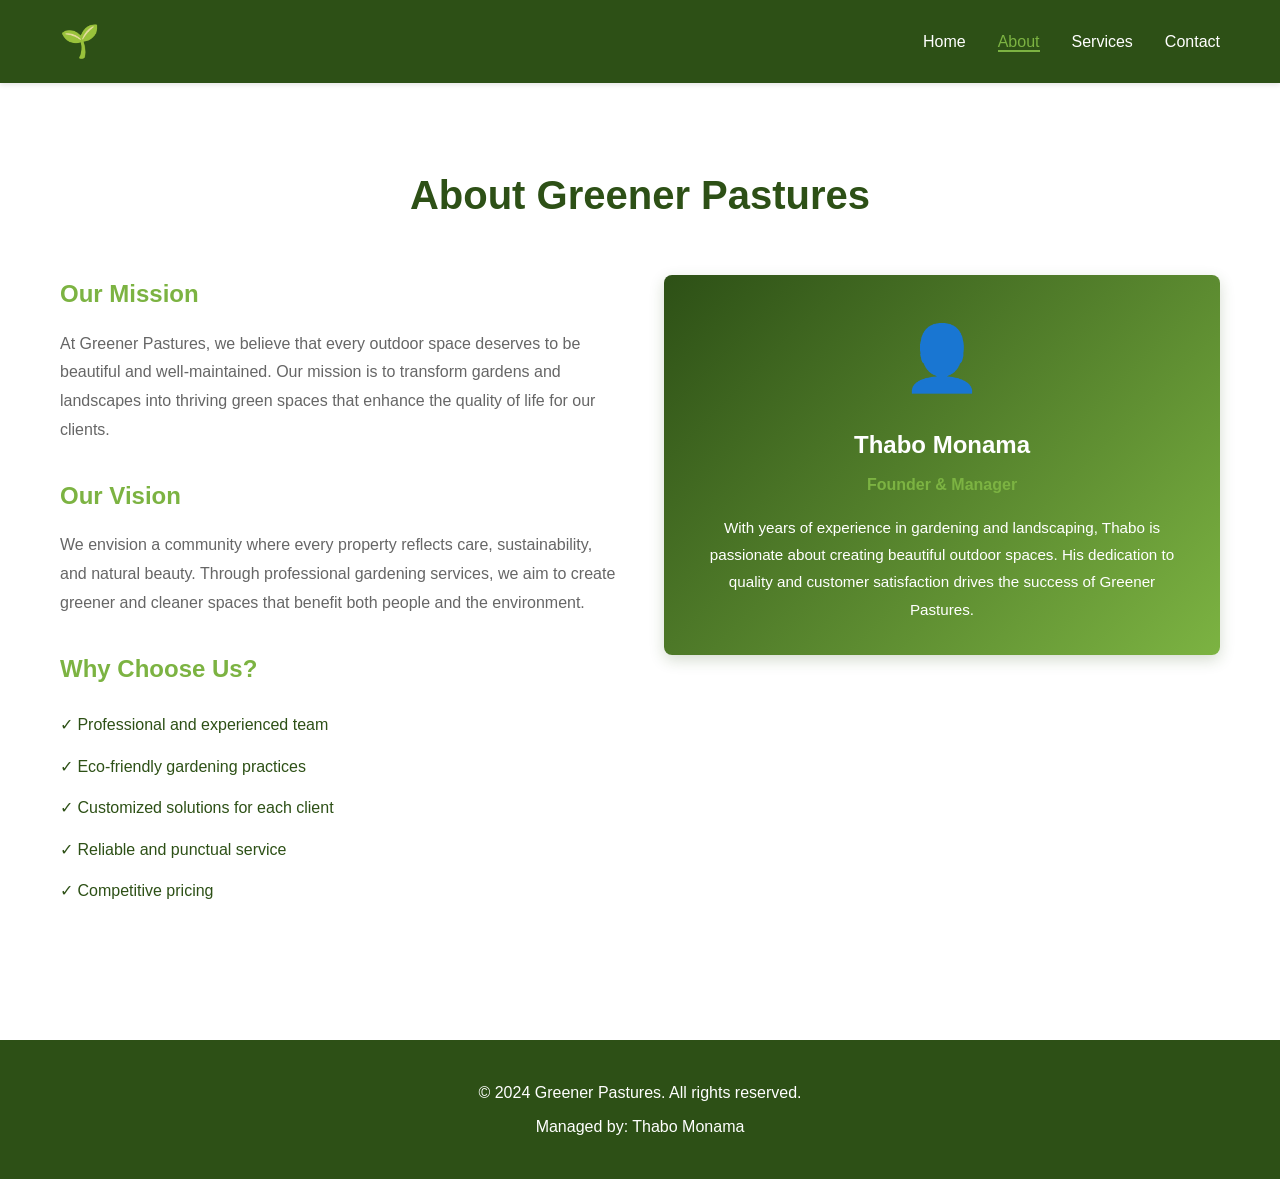
==== about.html @ 12ef0345 "Initial commit: Greener Pastures website" ====
<!DOCTYPE html>
<html lang="en">
<head>
    <meta charset="UTF-8">
    <meta name="viewport" content="width=device-width, initial-scale=1.0">
    <title>About Us - Greener Pastures</title>
    <link rel="stylesheet" href="style.css">
</head>
<body>
    <!-- Navigation Bar -->
    <nav class="navbar">
        <div class="nav-container">
            <div class="logo">
                <span class="logo-icon">🌱</span>
                <span class="logo-text">Greener Pastures</span>
            </div>
            <ul class="nav-links">
                <li><a href="index.html">Home</a></li>
                <li><a href="about.html" class="active">About</a></li>
                <li><a href="services.html">Services</a></li>
                <li><a href="contact.html">Contact</a></li>
            </ul>
            <div class="hamburger" id="hamburger">
                <span></span>
                <span></span>
                <span></span>
            </div>
        </div>
    </nav>

    <!-- About Section -->
    <section class="about-section">
        <div class="container">
            <h1>About Greener Pastures</h1>
            
            <div class="about-content">
                <div class="about-text">
                    <h2>Our Mission</h2>
                    <p>At Greener Pastures, we believe that every outdoor space deserves to be beautiful and well-maintained. Our mission is to transform gardens and landscapes into thriving green spaces that enhance the quality of life for our clients.</p>
                    
                    <h2>Our Vision</h2>
                    <p>We envision a community where every property reflects care, sustainability, and natural beauty. Through professional gardening services, we aim to create greener and cleaner spaces that benefit both people and the environment.</p>
                    
                    <h2>Why Choose Us?</h2>
                    <ul class="about-list">
                        <li>✓ Professional and experienced team</li>
                        <li>✓ Eco-friendly gardening practices</li>
                        <li>✓ Customized solutions for each client</li>
                        <li>✓ Reliable and punctual service</li>
                        <li>✓ Competitive pricing</li>
                    </ul>
                </div>

                <div class="about-owner">
                    <div class="owner-card">
                        <div class="owner-icon">👤</div>
                        <h3>Thabo Monama</h3>
                        <p class="owner-title">Founder & Manager</p>
                        <p class="owner-bio">With years of experience in gardening and landscaping, Thabo is passionate about creating beautiful outdoor spaces. His dedication to quality and customer satisfaction drives the success of Greener Pastures.</p>
                    </div>
                </div>
            </div>
        </div>
    </section>

    <!-- Footer -->
    <footer class="footer">
        <div class="footer-content">
            <p>&copy; 2024 Greener Pastures. All rights reserved.</p>
            <p>Managed by: Thabo Monama</p>
        </div>
    </footer>

    <script src="script.js"></script>
</body>
</html>
---- style.css ----
* {
    margin: 0;
    padding: 0;
    box-sizing: border-box;
}

:root {
    --dark-green: #2d5016;
    --light-green: #7cb342;
    --white: #ffffff;
    --light-gray: #f5f5f5;
    --text-dark: #333333;
    --border-radius: 8px;
    --transition: all 0.3s ease;
}

body {
    font-family: 'Segoe UI', Tahoma, Geneva, Verdana, sans-serif;
    line-height: 1.6;
    color: var(--text-dark);
    background-color: var(--white);
}

.container {
    max-width: 1200px;
    margin: 0 auto;
    padding: 0 20px;
}

/* Navigation Bar */
.navbar {
    background-color: var(--dark-green);
    color: var(--white);
    padding: 1rem 0;
    position: sticky;
    top: 0;
    z-index: 100;
    box-shadow: 0 2px 5px rgba(0, 0, 0, 0.1);
}

.nav-container {
    max-width: 1200px;
    margin: 0 auto;
    padding: 0 20px;
    display: flex;
    justify-content: space-between;
    align-items: center;
}

.logo {
    display: flex;
    align-items: center;
    gap: 10px;
    font-size: 1.5rem;
    font-weight: bold;
    color: var(--light-green);
}

.logo-icon {
    font-size: 2rem;
}

.logo-text {
    display: none;
}

.nav-links {
    display: flex;
    list-style: none;
    gap: 2rem;
}

.nav-links a {
    color: var(--white);
    text-decoration: none;
    transition: var(--transition);
    font-weight: 500;
}

.nav-links a:hover,
.nav-links a.active {
    color: var(--light-green);
    border-bottom: 2px solid var(--light-green);
}

.hamburger {
    display: none;
    flex-direction: column;
    cursor: pointer;
}

.hamburger span {
    width: 25px;
    height: 3px;
    background-color: var(--white);
    margin: 5px 0;
    transition: var(--transition);
}

/* Hero Section */
.hero {
    background: linear-gradient(135deg, var(--dark-green) 0%, var(--light-green) 100%);
    color: var(--white);
    padding: 100px 20px;
    text-align: center;
    min-height: 500px;
    display: flex;
    align-items: center;
    justify-content: center;
}

.hero-content h1 {
    font-size: 3rem;
    margin-bottom: 1rem;
    animation: slideInDown 0.8s ease-out;
}

.hero-content p {
    font-size: 1.3rem;
    margin-bottom: 2rem;
    animation: slideInUp 0.8s ease-out;
}

.cta-button {
    display: inline-block;
    background-color: var(--light-green);
    color: var(--dark-green);
    padding: 12px 30px;
    text-decoration: none;
    border-radius: var(--border-radius);
    font-weight: bold;
    transition: var(--transition);
    animation: slideInUp 0.8s ease-out 0.2s both;
}

.cta-button:hover {
    background-color: var(--white);
    transform: translateY(-3px);
    box-shadow: 0 5px 15px rgba(0, 0, 0, 0.2);
}

/* Featured Services */
.featured-services {
    padding: 80px 20px;
    background-color: var(--light-gray);
}

.featured-services h2 {
    text-align: center;
    font-size: 2.5rem;
    color: var(--dark-green);
    margin-bottom: 3rem;
}

.services-grid {
    display: grid;
    grid-template-columns: repeat(auto-fit, minmax(300px, 1fr));
    gap: 2rem;
}

.service-card {
    background-color: var(--white);
    padding: 2rem;
    border-radius: var(--border-radius);
    text-align: center;
    transition: var(--transition);
    border-top: 4px solid var(--light-green);
}

.service-card:hover {
    transform: translateY(-10px);
    box-shadow: 0 10px 30px rgba(45, 80, 22, 0.1);
}

.service-icon {
    font-size: 3rem;
    margin-bottom: 1rem;
}

.service-card h3 {
    color: var(--dark-green);
    margin-bottom: 0.5rem;
}

.service-card p {
    color: #666;
}

/* About Section */
.about-section {
    padding: 80px 20px;
}

.about-section h1 {
    color: var(--dark-green);
    font-size: 2.5rem;
    margin-bottom: 3rem;
    text-align: center;
}

.about-content {
    display: grid;
    grid-template-columns: 1fr 1fr;
    gap: 3rem;
    align-items: start;
}

.about-text h2 {
    color: var(--light-green);
    margin-top: 2rem;
    margin-bottom: 1rem;
}

.about-text h2:first-child {
    margin-top: 0;
}

.about-text p {
    color: #666;
    margin-bottom: 1rem;
    line-height: 1.8;
}

.about-list {
    list-style: none;
    margin-top: 1rem;
}

.about-list li {
    padding: 0.5rem 0;
    color: var(--dark-green);
    font-weight: 500;
}

.about-owner {
    display: flex;
    justify-content: center;
}

.owner-card {
    background: linear-gradient(135deg, var(--dark-green) 0%, var(--light-green) 100%);
    color: var(--white);
    padding: 2rem;
    border-radius: var(--border-radius);
    text-align: center;
    box-shadow: 0 5px 15px rgba(45, 80, 22, 0.2);
}

.owner-icon {
    font-size: 4rem;
    margin-bottom: 1rem;
}

.owner-card h3 {
    font-size: 1.5rem;
    margin-bottom: 0.5rem;
}

.owner-title {
    color: var(--light-green);
    font-weight: bold;
    margin-bottom: 1rem;
}

.owner-bio {
    line-height: 1.8;
    font-size: 0.95rem;
}

/* Services Section */
.services-section {
    padding: 80px 20px;
    background-color: var(--light-gray);
}

.services-section h1 {
    color: var(--dark-green);
    font-size: 2.5rem;
    text-align: center;
    margin-bottom: 1rem;
}

.section-subtitle {
    text-align: center;
    color: #666;
    font-size: 1.1rem;
    margin-bottom: 3rem;
}

.services-detailed {
    display: grid;
    grid-template-columns: repeat(auto-fit, minmax(350px, 1fr));
    gap: 2rem;
}

.service-item {
    background-color: var(--white);
    padding: 2rem;
    border-radius: var(--border-radius);
    border-left: 5px solid var(--light-green);
    transition: var(--transition);
}

.service-item:hover {
    box-shadow: 0 8px 20px rgba(45, 80, 22, 0.15);
}

.service-header {
    display: flex;
    align-items: center;
    gap: 1rem;
    margin-bottom: 1rem;
}

.service-number {
    background-color: var(--light-green);
    color: var(--white);
    width: 50px;
    height: 50px;
    border-radius: 50%;
    display: flex;
    align-items: center;
    justify-content: center;
    font-weight: bold;
    font-size: 1.2rem;
}

.service-item h3 {
    color: var(--dark-green);
    flex: 1;
}

.service-item p {
    color: #666;
    margin-bottom: 1rem;
    line-height: 1.8;
}

.service-features {
    list-style: none;
    border-top: 1px solid #eee;
    padding-top: 1rem;
}

.service-features li {
    padding: 0.5rem 0;
    color: var(--light-green);
    font-weight: 500;
}

.service-features li:before {
    content: "✓ ";
    color: var(--dark-green);
    font-weight: bold;
    margin-right: 0.5rem;
}

/* Contact Section */
.contact-section {
    padding: 80px 20px;
}

.contact-section h1 {
    color: var(--dark-green);
    font-size: 2.5rem;
    text-align: center;
    margin-bottom: 1rem;
}

.contact-content {
    display: grid;
    grid-template-columns: 1fr 1fr;
    gap: 3rem;
    margin-top: 3rem;
}

.contact-info {
    display: grid;
    grid-template-columns: 1fr 1fr;
    gap: 2rem;
}

.info-card {
    background-color: var(--light-gray);
    padding: 2rem;
    border-radius: var(--border-radius);
    text-align: center;
    transition: var(--transition);
}

.info-card:hover {
    background-color: var(--light-green);
    color: var(--white);
}

.info-icon {
    font-size: 2.5rem;
    margin-bottom: 1rem;
}

.info-card h3 {
    color: var(--dark-green);
    margin-bottom: 0.5rem;
}

.info-card:hover h3 {
    color: var(--white);
}

.info-card p {
    color: #666;
}

.info-card:hover p {
    color: var(--white);
}

/* Contact Form */
.contact-form-container {
    background-color: var(--light-gray);
    padding: 2rem;
    border-radius: var(--border-radius);
}

.contact-form {
    display: flex;
    flex-direction: column;
}

.form-group {
    margin-bottom: 1.5rem;
    display: flex;
    flex-direction: column;
}

.form-group label {
    color: var(--dark-green);
    font-weight: bold;
    margin-bottom: 0.5rem;
}

.form-group input,
.form-group select,
.form-group textarea {
    padding: 0.75rem;
    border: 2px solid #ddd;
    border-radius: var(--border-radius);
    font-family: inherit;
    font-size: 1rem;
    transition: var(--transition);
}

.form-group input:focus,
.form-group select:focus,
.form-group textarea:focus {
    outline: none;
    border-color: var(--light-green);
    box-shadow: 0 0 5px rgba(124, 179, 66, 0.3);
}

.submit-button {
    background-color: var(--dark-green);
    color: var(--white);
    padding: 12px 30px;
    border: none;
    border-radius: var(--border-radius);
    font-weight: bold;
    font-size: 1rem;
    cursor: pointer;
    transition: var(--transition);
}

.submit-button:hover {
    background-color: var(--light-green);
    transform: translateY(-2px);
    box-shadow: 0 5px 15px rgba(45, 80, 22, 0.2);
}

.form-message {
    margin-top: 1rem;
    padding: 1rem;
    border-radius: var(--border-radius);
    text-align: center;
    font-weight: bold;
    display: none;
}

.form-message.success {
    background-color: #d4edda;
    color: #155724;
    border: 1px solid #c3e6cb;
    display: block;
}

.form-message.error {
    background-color: #f8d7da;
    color: #721c24;
    border: 1px solid #f5c6cb;
    display: block;
}

/* Footer */
.footer {
    background-color: var(--dark-green);
    color: var(--white);
    text-align: center;
    padding: 2rem;
    margin-top: 3rem;
}

.footer-content p {
    margin: 0.5rem 0;
}

/* Animations */
@keyframes slideInDown {
    from {
        opacity: 0;
        transform: translateY(-30px);
    }
    to {
        opacity: 1;
        transform: translateY(0);
    }
}

@keyframes slideInUp {
    from {
        opacity: 0;
        transform: translateY(30px);
    }
    to {
        opacity: 1;
        transform: translateY(0);
    }
}

/* Responsive Design */
@media (max-width: 768px) {
    .logo-text {
        display: inline;
    }

    .nav-links {
        display: none;
        position: absolute;
        top: 60px;
        left: 0;
        width: 100%;
        background-color: var(--dark-green);
        flex-direction: column;
        gap: 0;
        padding: 1rem 0;
    }

    .nav-links.active {
        display: flex;
    }

    .nav-links a {
        padding: 0.75rem 1.5rem;
        border-bottom: 1px solid rgba(255, 255, 255, 0.1);
    }

    .hamburger {
        display: flex;
    }

    .hamburger.active span:nth-child(1) {
        transform: rotate(45deg) translate(10px, 10px);
    }

    .hamburger.active span:nth-child(2) {
        opacity: 0;
    }

    .hamburger.active span:nth-child(3) {
        transform: rotate(-45deg) translate(7px, -7px);
    }

    .hero-content h1 {
        font-size: 2rem;
    }

    .hero-content p {
        font-size: 1rem;
    }

    .featured-services h2 {
        font-size: 2rem;
    }

    .about-content {
        grid-template-columns: 1fr;
    }

    .contact-info {
        grid-template-columns: 1fr;
    }

    .contact-content {
        grid-template-columns: 1fr;
    }

    .services-detailed {
        grid-template-columns: 1fr;
    }
}

@media (max-width: 480px) {
    .hero-content h1 {
        font-size: 1.5rem;
    }

    .featured-services h2,
    .about-section h1,
    .services-section h1,
    .contact-section h1 {
        font-size: 1.5rem;
    }

    .nav-links {
        gap: 0;
    }

    .services-grid {
        grid-template-columns: 1fr;
    }
}
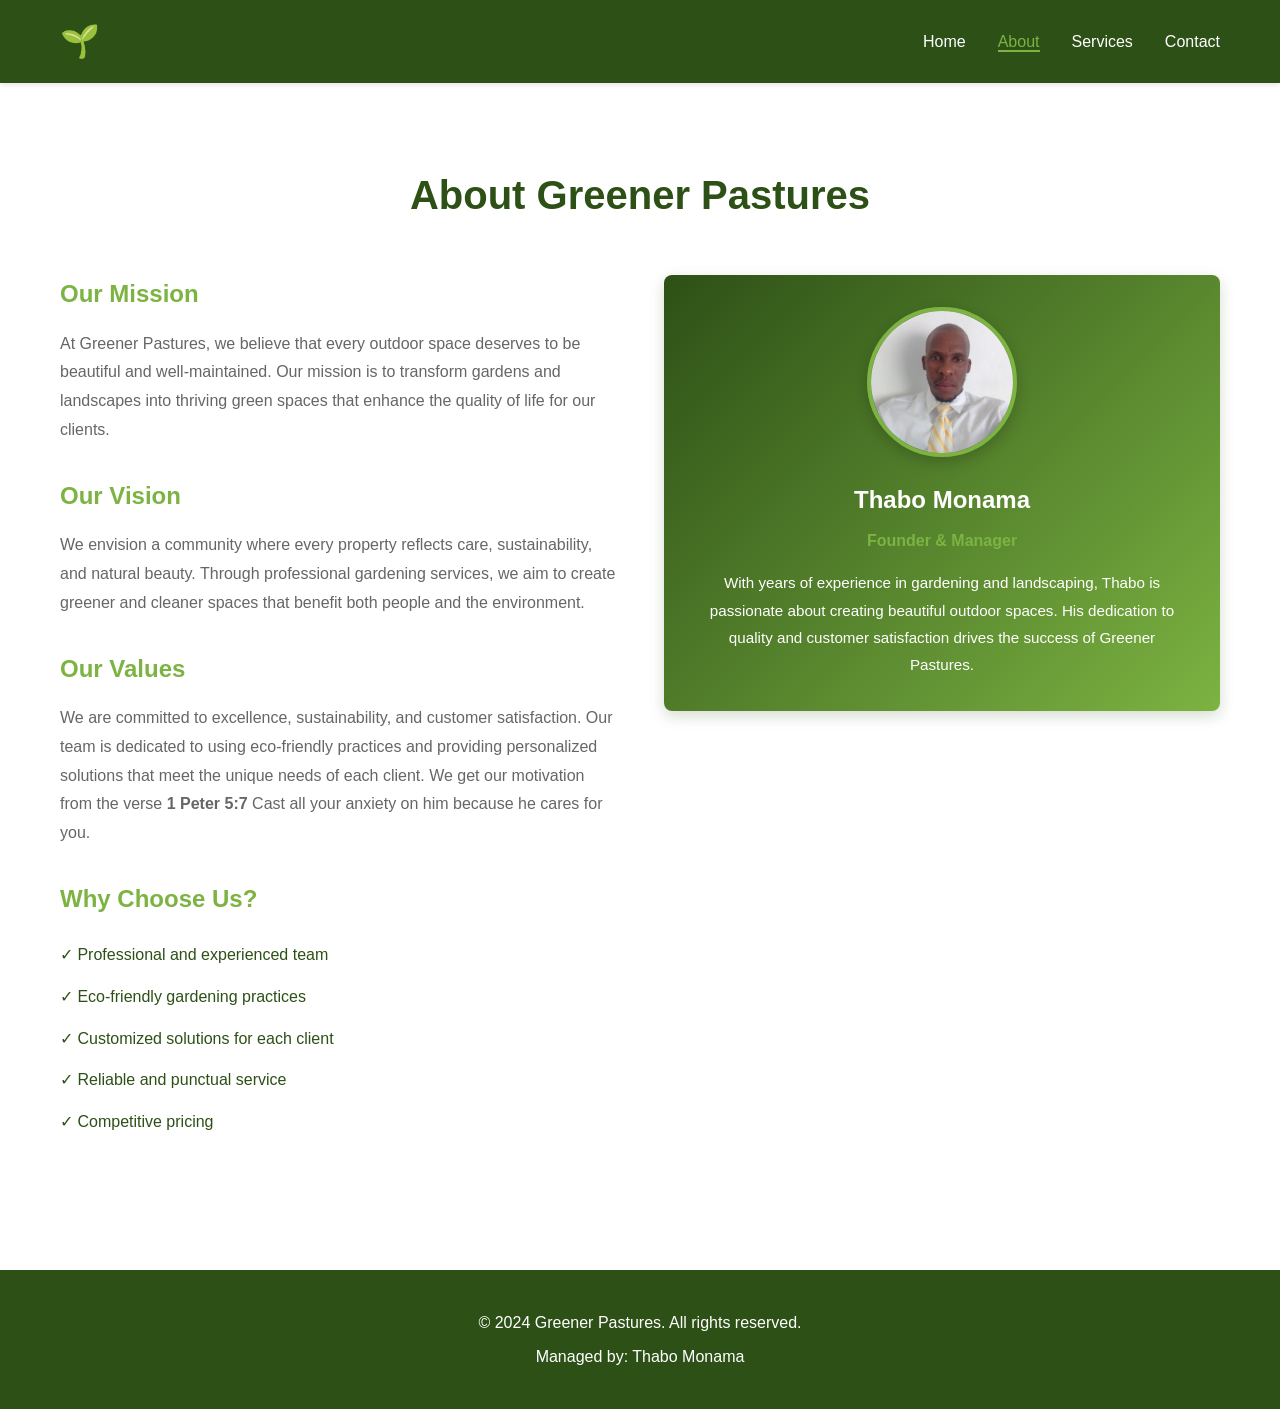
==== commit b6b63d2a: "Add Thabo's photo to About section" ====
--- a/about.html
+++ b/about.html
@@ -41,6 +41,9 @@
                     <h2>Our Vision</h2>
                     <p>We envision a community where every property reflects care, sustainability, and natural beauty. Through professional gardening services, we aim to create greener and cleaner spaces that benefit both people and the environment.</p>
                     
+                    <h2>Our Values</h2>
+                    <p>We are committed to excellence, sustainability, and customer satisfaction. Our team is dedicated to using eco-friendly practices and providing personalized solutions that meet the unique needs of each client. We get our motivation from the verse <b>1 Peter 5:7</b> Cast all your anxiety on him because he cares for you.</p>
+
                     <h2>Why Choose Us?</h2>
                     <ul class="about-list">
                         <li>✓ Professional and experienced team</li>
@@ -53,10 +56,12 @@
 
                 <div class="about-owner">
                     <div class="owner-card">
-                        <div class="owner-icon">👤</div>
+                        <img src="images/thabo.jpeg" alt="Thabo Monama" class="owner-photo">
                         <h3>Thabo Monama</h3>
                         <p class="owner-title">Founder & Manager</p>
-                        <p class="owner-bio">With years of experience in gardening and landscaping, Thabo is passionate about creating beautiful outdoor spaces. His dedication to quality and customer satisfaction drives the success of Greener Pastures.</p>
+                        <p class="owner-bio">
+                          With years of experience in gardening and landscaping, Thabo is passionate about creating beautiful outdoor spaces. His dedication to quality and customer satisfaction drives the success of Greener Pastures.
+                         </p>
                     </div>
                 </div>
             </div>
--- a/style.css
+++ b/style.css
@@ -97,7 +97,6 @@
     transition: var(--transition);
 }
 
-/* Hero Section */
 .hero {
     background: linear-gradient(135deg, var(--dark-green) 0%, var(--light-green) 100%);
     color: var(--white);
@@ -120,7 +119,6 @@
     margin-bottom: 2rem;
     animation: slideInUp 0.8s ease-out;
 }
-
 .cta-button {
     display: inline-block;
     background-color: var(--light-green);
@@ -626,4 +624,76 @@
     .services-grid {
         grid-template-columns: 1fr;
     }
+}
+
+/* --- Updated Image Styles for Perfect Fit --- */
+
+/* 1. Service Card Images (Home, About, Services pages) */
+.service-image {
+    width: 100%;            /* Full width of the card */
+    height: 220px;          /* Fixed height so all cards are equal */
+    object-fit: cover;      /* Crops image to fill the box without stretching */
+    object-position: center; /* Focuses on the center of the image */
+    display: block;
+    border-radius: var(--border-radius) var(--border-radius) 0 0; /* Rounded top corners only */
+    margin-bottom: 1.5rem;  /* Space between image and text */
+    transition: transform 0.3s ease;
+}
+
+/* Optional: Gentle zoom effect on hover */
+.service-card:hover .service-image {
+    transform: scale(1.02);
+}
+
+/* 2. Hero Section (Background Image) */
+.hero {
+    /* Keeps your gradient overlay + adds the background image */
+    background: linear-gradient(135deg, rgba(45, 80, 22, 0.85) 0%, rgba(124, 179, 66, 0.85) 100%), 
+                url('images/hero-bg.jpg') center/cover no-repeat;
+    background-attachment: fixed; /* Keeps background still while scrolling */
+    min-height: 500px;      /* Ensures the hero section is tall enough */
+    display: flex;
+    align-items: center;    /* Vertically centers the text */
+    justify-content: center; /* Horizontally centers the text */
+    text-align: center;     /* Centers the text inside */
+}
+
+/* 3. Ensure "Get Started" and Headings stay centered */
+.hero-content {
+    display: flex;
+    flex-direction: column;
+    align-items: center;    /* Keeps everything stacked and centered */
+    max-width: 800px;       /* Prevents text from getting too wide */
+    margin: 0 auto;         /* Centers the content block */
+}
+
+/* Ensure the CTA button looks good */
+.cta-button {
+    margin-top: 1.5rem;     /* Space between text and button */
+    text-decoration: none;
+    display: inline-block;
+    background-color: var(--light-green);
+    color: var(--dark-green);
+    padding: 12px 30px;
+    border-radius: var(--border-radius);
+    font-weight: bold;
+    transition: var(--transition);
+}
+
+.cta-button:hover {
+    background-color: var(--white);
+    transform: translateY(-3px);
+    box-shadow: 0 5px 15px rgba(0, 0, 0, 0.2);
+}
+
+/* --- Owner Photo Styles --- */
+.owner-photo {
+    width: 150px;           /* Adjust size as needed */
+    height: 150px;
+    border-radius: 50%;     /* Makes it circular */
+    object-fit: cover;      /* Ensures photo fills circle without stretching */
+    border: 4px solid var(--light-green); /* Adds a nice green border */
+    margin: 0 auto 1.5rem auto; /* Centers the photo and adds bottom space */
+    display: block;
+    box-shadow: 0 5px 15px rgba(0, 0, 0, 0.2);
 }
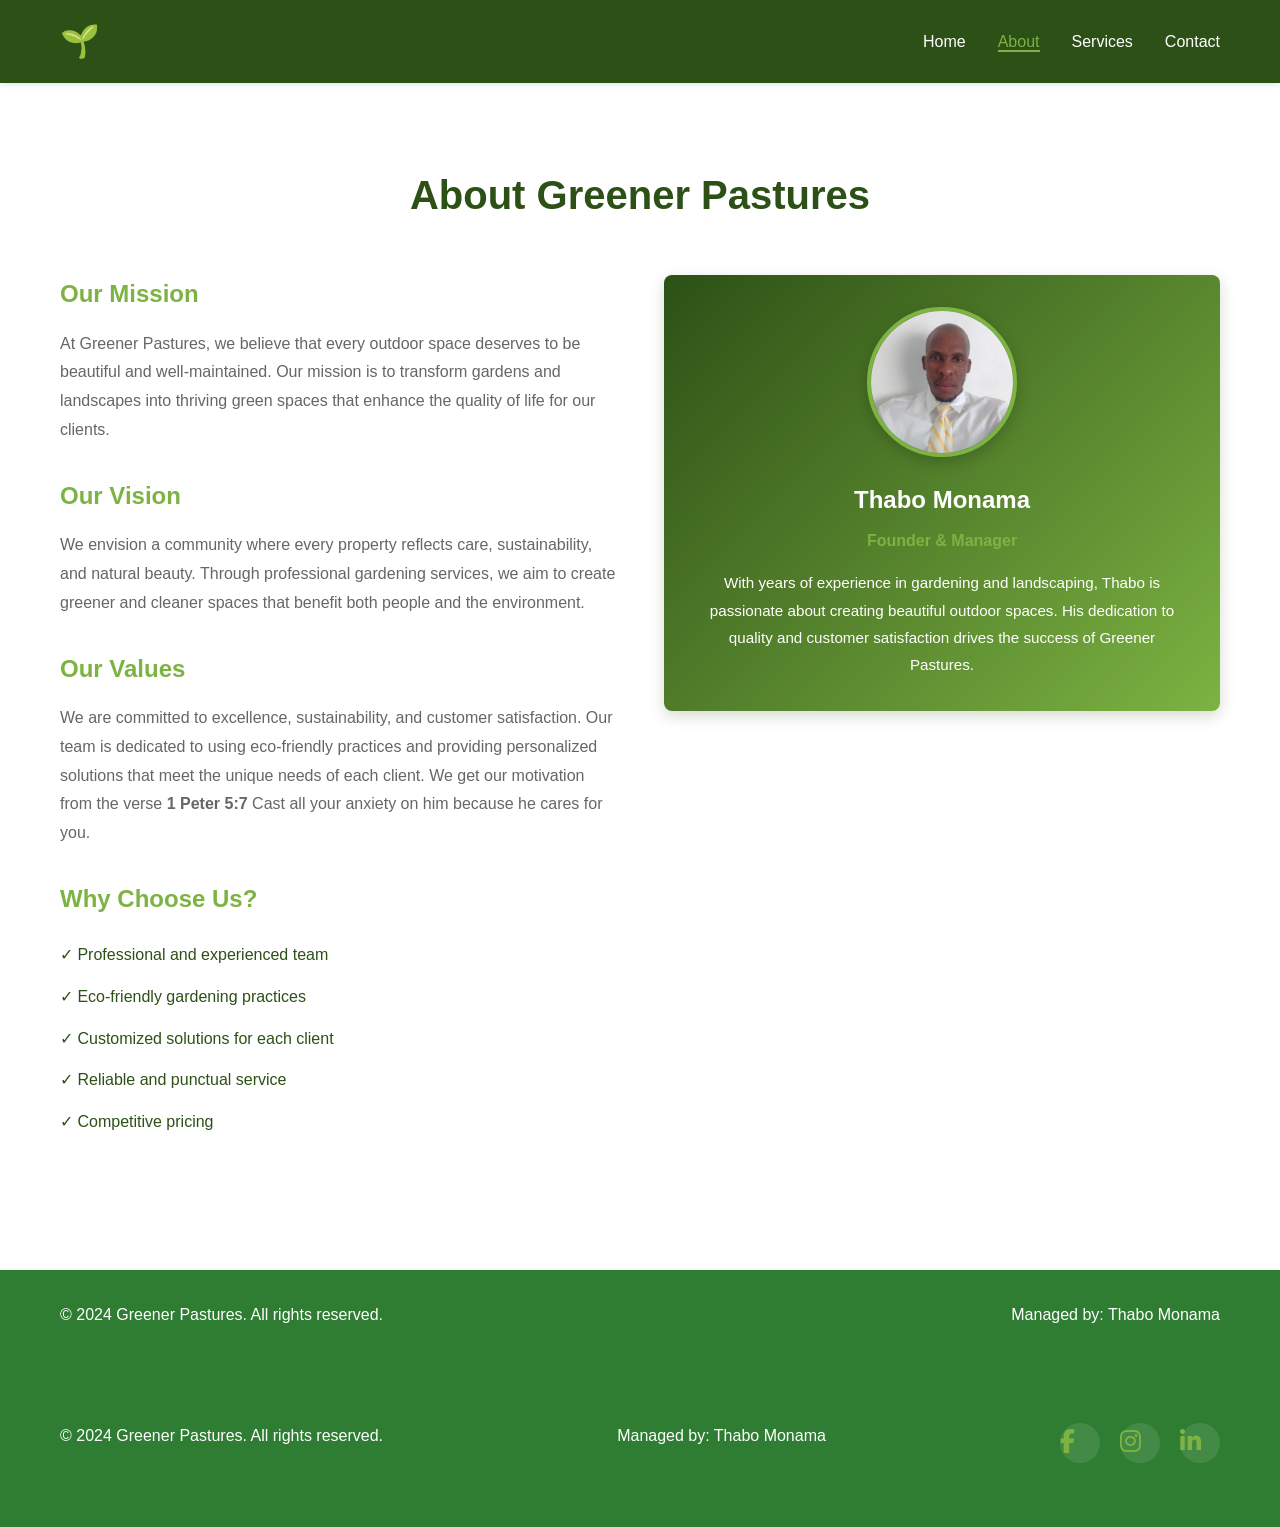
==== commit c8234502: "Added social media icons and updated footer styling" ====
--- a/about.html
+++ b/about.html
@@ -5,6 +5,8 @@
     <meta name="viewport" content="width=device-width, initial-scale=1.0">
     <title>About Us - Greener Pastures</title>
     <link rel="stylesheet" href="style.css">
+    <!-- Font Awesome for Social Media Icons -->
+<link rel="stylesheet" href="https://cdnjs.cloudflare.com/ajax/libs/font-awesome/6.4.0/css/all.min.css">
 </head>
 <body>
     <!-- Navigation Bar -->
@@ -74,6 +76,26 @@
             <p>&copy; 2024 Greener Pastures. All rights reserved.</p>
             <p>Managed by: Thabo Monama</p>
         </div>
+        <!-- Footer -->
+<footer class="footer">
+    <div class="footer-content">
+        <p>&copy; 2024 Greener Pastures. All rights reserved.</p>
+        <p>Managed by: Thabo Monama</p>
+        
+        <!-- Social Media Icons -->
+        <div class="social-icons" style="margin-top: 15px;">
+            <a href="https://www.facebook.com/YOUR_FACEBOOK_PAGE" class="icon-link" target="_blank" aria-label="Facebook">
+                <i class="fab fa-facebook-f"></i>
+            </a>
+            <a href="https://www.instagram.com/YOUR_INSTAGRAM_PAGE" class="icon-link" target="_blank" aria-label="Instagram">
+                <i class="fab fa-instagram"></i>
+            </a>
+            <a href="https://www.linkedin.com/in/YOUR_LINKEDIN_PROFILE" class="icon-link" target="_blank" aria-label="LinkedIn">
+                <i class="fab fa-linkedin-in"></i>
+            </a>
+        </div>
+    </div>
+</footer>
     </footer>
 
     <script src="script.js"></script>
--- a/style.css
+++ b/style.css
@@ -497,17 +497,76 @@
     display: block;
 }
 
-/* Footer */
+/* Footer Styles */
 .footer {
-    background-color: var(--dark-green);
-    color: var(--white);
-    text-align: center;
-    padding: 2rem;
+    background-color: #2e7d32; /* Dark Green to match theme */
+    color: white;
+    padding: 2rem 0;
     margin-top: 3rem;
 }
 
-.footer-content p {
-    margin: 0.5rem 0;
+.footer-content {
+    max-width: 1200px;
+    margin: 0 auto;
+    padding: 0 20px;
+    display: flex;
+    justify-content: space-between; /* Separates text and icons */
+    align-items: center;
+    flex-wrap: wrap; /* Wraps on mobile */
+    gap: 20px;
+}
+
+.footer-text p {
+    margin: 5px 0;
+    font-size: 0.9rem;
+}
+
+/* Social Icons Container */
+.social-icons {
+    display: flex;
+    gap: 20px;
+}
+
+/* Individual Icon Links */
+.icon-link {
+    color: white;
+    font-size: 1.5rem; /* Size of the icon */
+    transition: all 0.3s ease;
+    display: flex;
+    align-items: center;
+    justify-content: center;
+    width: 40px;
+    height: 40px;
+    border-radius: 50%;
+    background-color: rgba(255, 255, 255, 0.1); /* Slight background circle */
+    text-decoration: none;
+}
+
+/* Hover Effects */
+.icon-link:hover {
+    background-color: white;
+    transform: translateY(-3px);
+}
+
+/* Specific Brand Colors on Hover */
+.icon-link:hover .fa-facebook-f {
+    color: #1877F2;
+}
+
+.icon-link:hover .fa-instagram {
+    color: #E4405F;
+}
+
+.icon-link:hover .fa-linkedin-in {
+    color: #0A66C2;
+}
+
+/* Responsive: Stack footer on small screens */
+@media (max-width: 600px) {
+    .footer-content {
+        flex-direction: column;
+        text-align: center;
+    }
 }
 
 /* Animations */
@@ -696,4 +755,32 @@
     margin: 0 auto 1.5rem auto; /* Centers the photo and adds bottom space */
     display: block;
     box-shadow: 0 5px 15px rgba(0, 0, 0, 0.2);
+}
+
+.social-icons a {
+  transition: transform 0.3s ease;
+  display: inline-block;
+}
+
+.social-icons a:hover {
+  transform: scale(1.2); /* Makes the icon slightly bigger when you hover over it */
+}
+
+/* Social Media Icons Styling */
+.social-icons {
+    display: flex;
+    justify-content: center;
+    gap: 20px;
+    margin-top: 15px;
+}
+
+.icon-link {
+    color: var(--light-green); /* Uses your light green color */
+    font-size: 1.5rem;
+    transition: var(--transition);
+}
+
+.icon-link:hover {
+    color: var(--white); /* Turns white on hover */
+    transform: scale(1.1); /* Slightly enlarges on hover */
 }
